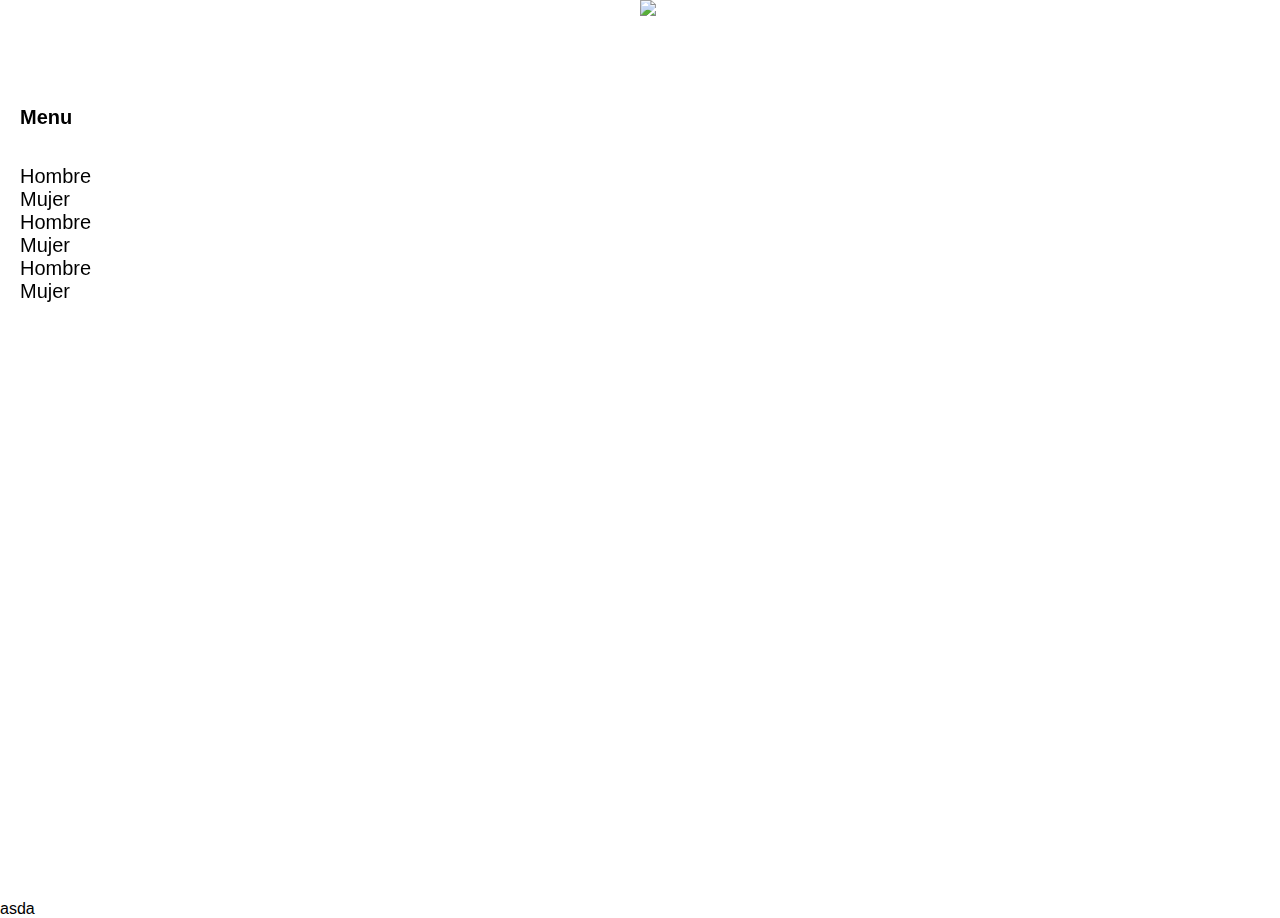
==== index.html @ bc40ebf6 "18/10/2024 index.html por acabar" ====
<!DOCTYPE html>
<html lang="en">

<head>
    <meta charset="UTF-8">
    <meta name="viewport" content="width=device-width, initial-scale=1.0">
    <title>Document</title>
    <link rel="stylesheet" href="styles/index.css">
</head>

<body>
    <header>
        <nav>
            <div class="barra">
                <object type="image/svg+xml" data="icons/menu.svg" ></object>
                <ul>
                    <h2>Menu</h2>
                    <div></div>
                    <li><a href="#">Hombre</a></li>
                    <li><a href="#">Mujer</a></li>
                    <li><a href="#">Hombre</a></li>
                    <li><a href="#">Mujer</a></li>
                    <li><a href="#">Hombre</a></li>
                    <li><a href="#">Mujer</a></li>
                </ul>
            </div>   
        </nav>
        <div id="logo">
            <a href="#">
                <h1>URBAN NOMAD</h1>
            </a>
        </div>
        <div id="login">
            <img src="icons/user.svg" />
            <img src="icons/cesta.svg" />
        </div>
    </header>
    <div id="selector">
        <div id="mujer">
            <a href="#" >
                <img
                    src="https://i.pinimg.com/564x/b0/9e/8f/b09e8f70f0c52ef1a77b757f2c679815.jpg" />
                <p>MUJER</p>
            </a>
        </div>
        <div id="hombre">
            <a href="#" >
                <img
                    src="https://i.pinimg.com/564x/b0/9e/8f/b09e8f70f0c52ef1a77b757f2c679815.jpg" />
                <p>HOMBRE</p>
            </a>
        </div>
    </div>
    <footer>
        asda
    </footer>
</body>

</html>
---- styles/index.css ----
body {
    margin: 0px;
    font-family: sans-serif;
}

header {
    width: 100%;
    z-index: 1;
    height: 75px;
    position: fixed;
    margin: 0px;
    display: flex;
    align-items: center;
}

header nav {
    width: 33.3%;
    height: 100%;
}

header nav object {
    width: 35px;
    stroke: white;
    margin-left: 30px;
    margin-top: 30px;
}

header #logo {
    font-size: 25px;
    width: 33.3%;
    text-align: center;

}

header #logo a {
    text-decoration: none;
    color: white;
}

header #login {
    text-align: right;
    width: 33.3%;

}

header #login img {
    width: 35px;
    margin-right: 30px;
}

#selector {
    width: 100%;
    height: 100vh;
    overflow: hidden;
    display: grid;
    grid-template-columns: 50% 50%;
}

#selector #mujer,
#selector #hombre {
    width: 100%;
    overflow: hidden;
    position: relative;
}

#selector #mujer img,
#selector #hombre img {
    width: 100%;
    /* Set width to 100% of the grid cell */

}

#selector p {
    width: 100%;
    position: absolute;
    top: 50%;
    font-weight: bold;
    color: white;
    /* Color del texto */
    font-size: 70px;
    text-align: center;
}

.barra {
    width: 10%;
    height: 10%;
    position: fixed;
    transition: .1s all;
    z-index: 2;
}

.barra ul {
    padding: 0px;
    text-align: left;
}

.barra li {
    position: .1 all;
}

.barra a {
    text-decoration: none;
    list-style: none;

    transition: .1 all;
    font-size: 0px;
    padding: 0px;
}

.barra h2 {
    color: black;
    padding: 0px;
    font-size: 0px;
    transition: .1 all;
}

.barra:hover {
    width: 40%;
    height: 100%;
    background-color: white;
}

.barra:hover a {
    font-size: 20px;
    padding: 20px;
    color: black;
    text-align: left;
}

.barra:hover h2 {
    font-size: 20px;
    padding: 20px;
    color: black;
    text-align: left;
}
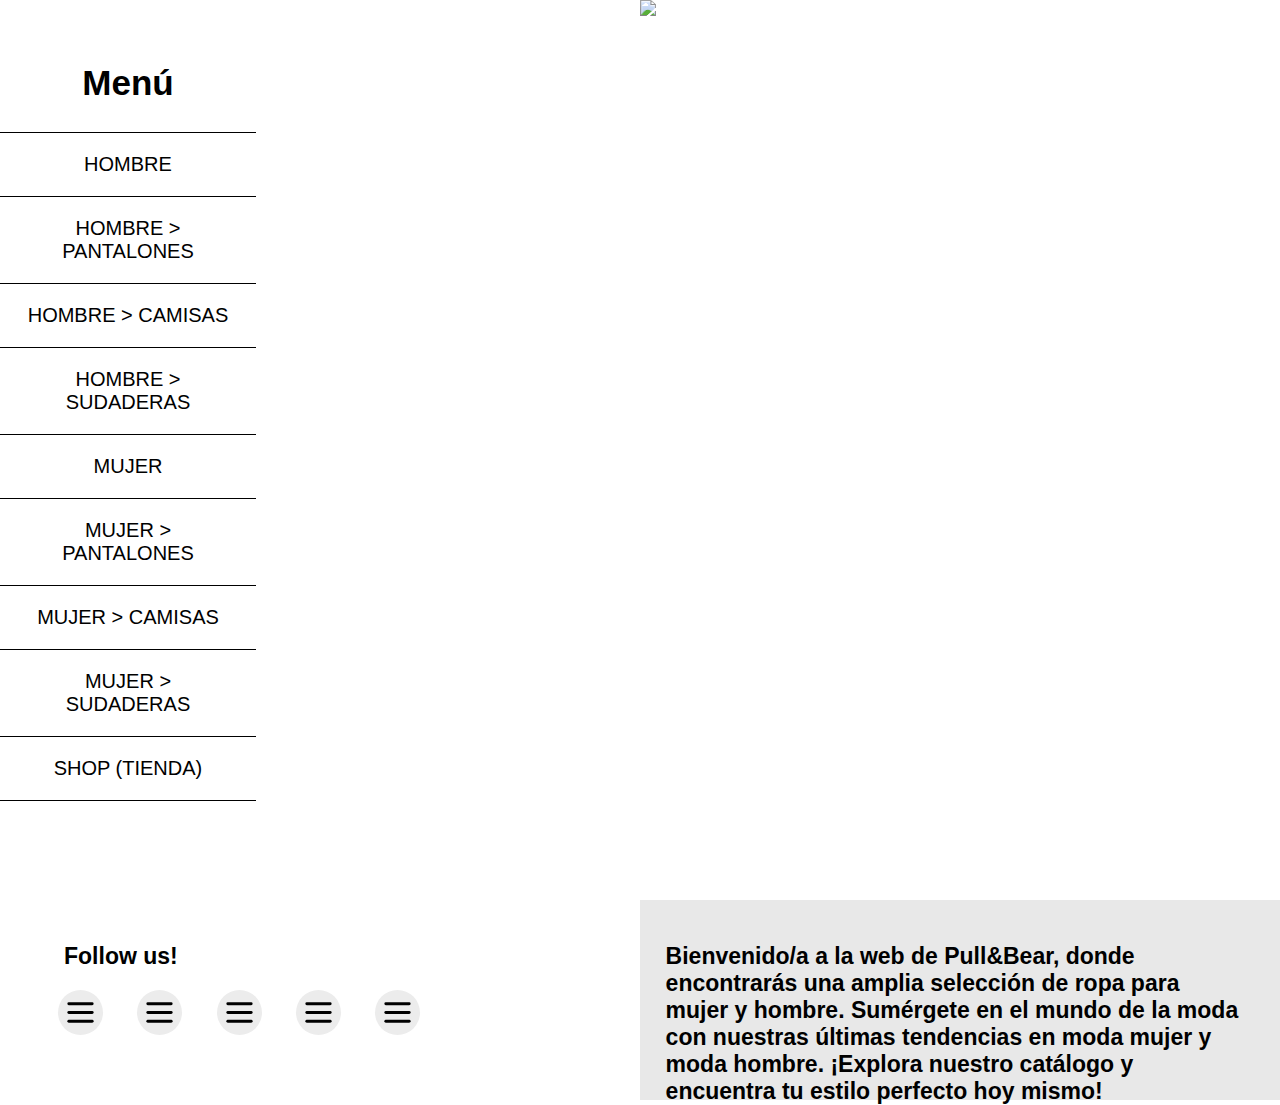
==== commit 8cbfcf46: "19/10/24 index.html casi acabado" ====
--- a/index.html
+++ b/index.html
@@ -13,15 +13,20 @@
         <nav>
             <div class="barra">
                 <object type="image/svg+xml" data="icons/menu.svg" ></object>
+                <h2>
+                    Menú
+                </h2>
                 <ul>
-                    <h2>Menu</h2>
-                    <div></div>
-                    <li><a href="#">Hombre</a></li>
-                    <li><a href="#">Mujer</a></li>
-                    <li><a href="#">Hombre</a></li>
-                    <li><a href="#">Mujer</a></li>
-                    <li><a href="#">Hombre</a></li>
-                    <li><a href="#">Mujer</a></li>
+                    <li><a href="#">HOMBRE</a></li>
+                    <li><a href="#">HOMBRE > PANTALONES</a></li>
+                    <li><a href="#">HOMBRE > CAMISAS</a></li>
+                    <li><a href="#">HOMBRE > SUDADERAS</a></li>
+                    <li><a href="#">MUJER</a></li>
+                    <li><a href="#">MUJER > PANTALONES</a></li>
+                    <li><a href="#">MUJER > CAMISAS</a></li>
+                    <li><a href="#">MUJER > SUDADERAS</a></li>
+                    <li><a href="#">SHOP (TIENDA) </a></li>
+                   
                 </ul>
             </div>   
         </nav>
@@ -37,22 +42,34 @@
     </header>
     <div id="selector">
         <div id="mujer">
-            <a href="#" >
+            <a href="#mujer" >
                 <img
-                    src="https://i.pinimg.com/564x/b0/9e/8f/b09e8f70f0c52ef1a77b757f2c679815.jpg" />
+                    src="https://static.pullandbear.net/2/static2/itxwebstandard/responsive/genderselector/woman.jpg?20241019022702" />
                 <p>MUJER</p>
             </a>
         </div>
         <div id="hombre">
-            <a href="#" >
+            <a href="#hombre" >
                 <img
-                    src="https://i.pinimg.com/564x/b0/9e/8f/b09e8f70f0c52ef1a77b757f2c679815.jpg" />
+                    src="https://static.pullandbear.net/2/static2/itxwebstandard/responsive/genderselector/man.jpg?20241019022702" />
                 <p>HOMBRE</p>
             </a>
         </div>
     </div>
     <footer>
-        asda
+        <div id="info">
+            <p>Follow us!</p>
+            <div>
+                <object type="image/svg+xml" data="icons/menu_negro.svg"></object>
+                <object type="image/svg+xml" data="icons/menu_negro.svg" ></object>
+                <object type="image/svg+xml" data="icons/menu_negro.svg" ></object>
+                <object type="image/svg+xml" data="icons/menu_negro.svg" ></object>
+                <object type="image/svg+xml" data="icons/menu_negro.svg" ></object>
+            </div>
+        </div>
+        <div id="text">
+            <p>Bienvenido/a a la web de Pull&Bear, donde encontrarás una amplia selección de ropa para mujer y hombre. Sumérgete en el mundo de la moda con nuestras últimas tendencias en moda mujer y moda hombre. ¡Explora nuestro catálogo y encuentra tu estilo perfecto hoy mismo!</p>
+        </div>
     </footer>
 </body>
 
--- a/styles/index.css
+++ b/styles/index.css
@@ -18,118 +18,210 @@
     height: 100%;
 }
 
-header nav object {
+header #logo {
+    font-size: 25px;
+    width: 33.3%;
+    text-align: center;
+}
+
+header #logo a {
+    text-decoration: none;
+    color: white;
+}
+
+header #login {
+    text-align: right;
+    width: 33.3%;
+}
+
+header #login img {
+    width: 35px;
+    margin-right: 30px;
+}
+
+#selector {
+    width: 100%;
+    height: 100vh;
+    overflow: hidden;
+    display: grid;
+    grid-template-columns: 50% 50%;
+}
+
+#selector #mujer,
+#selector #hombre {
+    width: 100%;
+    overflow: hidden;
+    position: relative;
+}
+
+#selector #mujer img,
+#selector #hombre img {
+    width: 100%;
+}
+
+#selector p {
+    width: 100%;
+    position: absolute;
+    top: 45%;
+    font-weight: bold;
+    color: white;
+    font-size: 70px;
+    text-align: center;
+}
+
+.barra {
+    position: absolute;
+    width: 10%;
+    height: 10%;
+    position: fixed;
+    transition: .2s all;
+    z-index: 2;
+}
+
+.barra object {
     width: 35px;
     stroke: white;
     margin-left: 30px;
     margin-top: 30px;
 }
 
-header #logo {
-    font-size: 25px;
-    width: 33.3%;
-    text-align: center;
-
-}
-
-header #logo a {
-    text-decoration: none;
-    color: white;
-}
-
-header #login {
-    text-align: right;
-    width: 33.3%;
-
-}
-
-header #login img {
-    width: 35px;
-    margin-right: 30px;
-}
-
-#selector {
-    width: 100%;
-    height: 100vh;
-    overflow: hidden;
-    display: grid;
-    grid-template-columns: 50% 50%;
-}
-
-#selector #mujer,
-#selector #hombre {
-    width: 100%;
-    overflow: hidden;
-    position: relative;
-}
-
-#selector #mujer img,
-#selector #hombre img {
-    width: 100%;
-    /* Set width to 100% of the grid cell */
-
-}
-
-#selector p {
-    width: 100%;
-    position: absolute;
-    top: 50%;
-    font-weight: bold;
-    color: white;
-    /* Color del texto */
-    font-size: 70px;
-    text-align: center;
-}
-
-.barra {
-    width: 10%;
-    height: 10%;
-    position: fixed;
-    transition: .1s all;
-    z-index: 2;
+.barra h2 {
+    text-align: center;
+    font-size: 0px;
 }
 
 .barra ul {
+    text-align: center;
     padding: 0px;
-    text-align: left;
 }
 
 .barra li {
-    position: .1 all;
+    transition: .3s all;
 }
 
 .barra a {
     text-decoration: none;
     list-style: none;
-
-    transition: .1 all;
     font-size: 0px;
     padding: 0px;
 }
 
-.barra h2 {
-    color: black;
+.barra:hover object {
     padding: 0px;
-    font-size: 0px;
-    transition: .1 all;
+    height: 0px;
 }
 
 .barra:hover {
-    width: 40%;
+    width: 20%;
     height: 100%;
-    background-color: white;
+    background-color: #FFFFFF;
+}
+
+.barra:hover h2 {
+    font-size: 35px;
 }
 
 .barra:hover a {
     font-size: 20px;
+    color: black;
+    display: block;
     padding: 20px;
-    color: black;
-    text-align: left;
-}
-
-.barra:hover h2 {
-    font-size: 20px;
-    padding: 20px;
-    color: black;
-    text-align: left;
+}
+
+.barra:hover li {
+    border-top: 1px solid black;
+}
+
+.barra:hover ul:last-of-type {
+    border-bottom: 1px solid black;
+}
+
+.barra:hover a:hover {
+    transition: .3s all;
+    font-size: 25px;
+    padding: 30px 0px;
+    background-color: rgb(214, 214, 214);
+}
+
+footer {
+    width: 100%;
+    height: 200px;
+    display: grid;
+    grid-template-columns: 50% 50%;
+}
+
+#info {
+    position: relative;
+    width: 100%;
+}
+
+#text {
+    position: relative;
+    width: 100%;
+    background-color: rgb(232, 232, 232);
+}
+
+#text p {
+    position: absolute;
+    top: 10%;
+    left: 4%;
+    margin-right: 5%;
+    font-size: 23px;
+    font-weight: bold;
+}
+
+#info p {
+    position: absolute;
+    font-weight: bold;
+    font-size: 23px;
+    top: 10%;
+    left: 10%;
+}
+
+#info div {
+    position: absolute;
+    top: 40%;
+    left: 9%;
+}
+
+footer div object {
+    width: 35px;
+    padding: 5px;
+    background-color: rgb(236, 236, 236);
+    border-radius: 50%;
+    margin-right: 30px;
+    margin-top: 10px;
+}
+
+footer div a {
+    padding: 30px;
+}
+
+@media (max-width: 1100px) {
+    .barra:hover {
+        width: 40%;
+    }
+
+    header {
+        height: 125px;
+    }
+
+    #selector {
+        height: 130vh;
+        grid-template-columns: 100%;
+        grid-template-rows: 50% 50%;
+    }
+
+    #selector #mujer,
+    #selector #hombre {
+        width: 100%;
+        overflow: hidden;
+        position: relative;
+    }
+
+    footer {
+        height: 500px;
+        grid-template-columns: 100%;
+        grid-template-rows: 50% 50%;
+    }
 }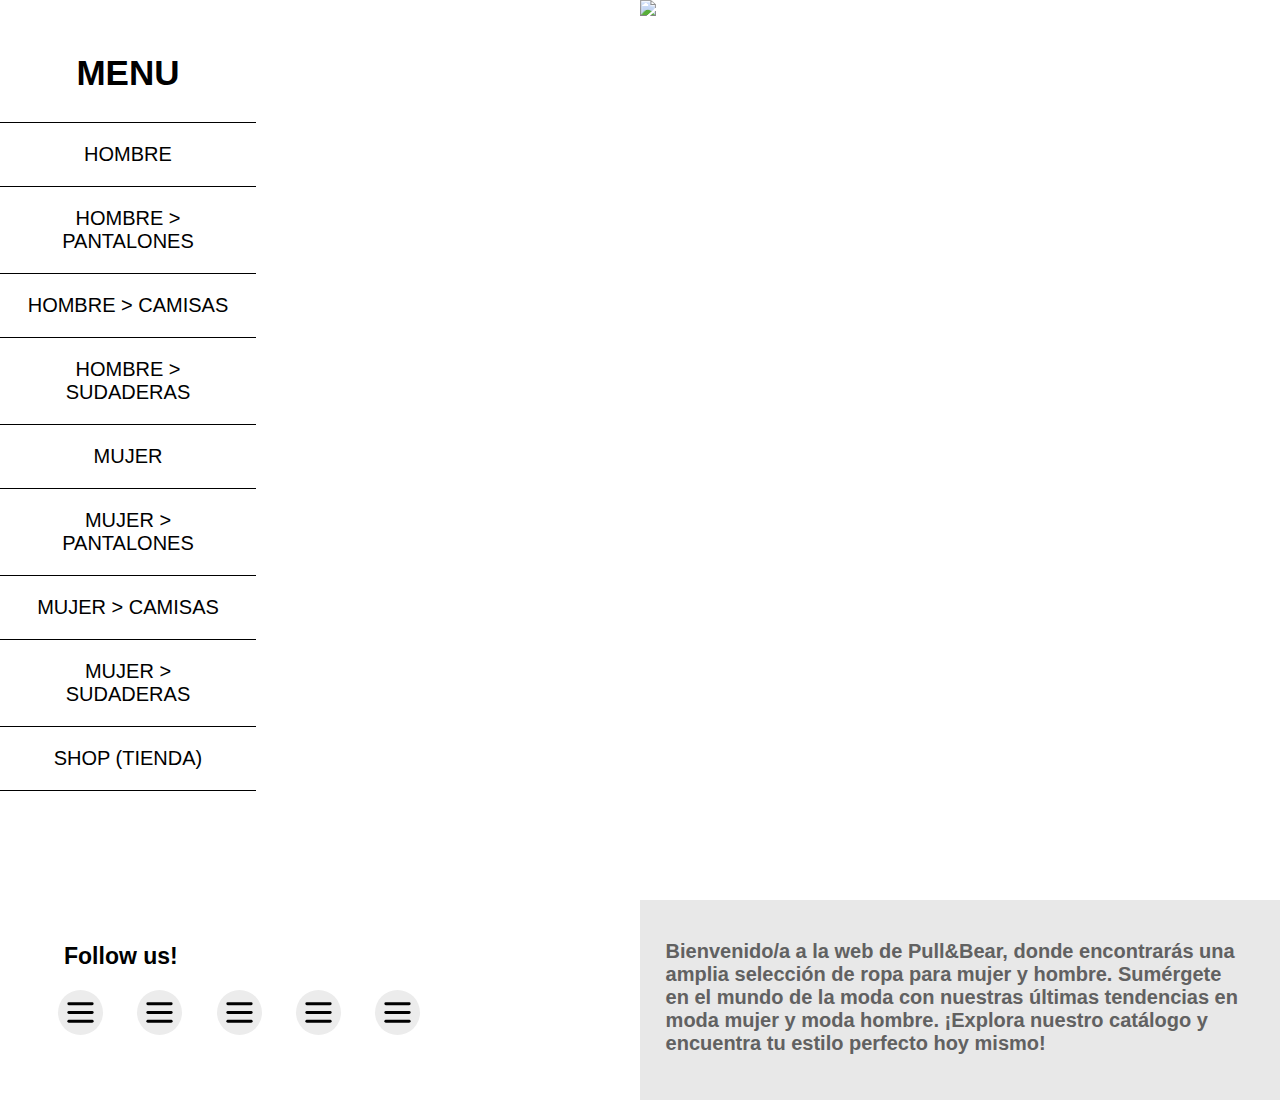
==== commit 8ba490e5: "22/10/24 hombre.html en proceso" ====
--- a/index.html
+++ b/index.html
@@ -14,15 +14,15 @@
             <div class="barra">
                 <object type="image/svg+xml" data="icons/menu.svg" ></object>
                 <h2>
-                    Menú
+                    MENU
                 </h2>
                 <ul>
-                    <li><a href="#">HOMBRE</a></li>
+                    <li><a href="./hombre/hombre.html">HOMBRE</a></li>
                     <li><a href="#">HOMBRE > PANTALONES</a></li>
                     <li><a href="#">HOMBRE > CAMISAS</a></li>
                     <li><a href="#">HOMBRE > SUDADERAS</a></li>
                     <li><a href="#">MUJER</a></li>
-                    <li><a href="#">MUJER > PANTALONES</a></li>
+                    <li><a href="./mujer/mujer.html">MUJER > PANTALONES</a></li>
                     <li><a href="#">MUJER > CAMISAS</a></li>
                     <li><a href="#">MUJER > SUDADERAS</a></li>
                     <li><a href="#">SHOP (TIENDA) </a></li>
@@ -36,20 +36,19 @@
             </a>
         </div>
         <div id="login">
-            <img src="icons/user.svg" />
-            <img src="icons/cesta.svg" />
+            <object type="image/svg+xml" data="icons/user.svg" ></object>
         </div>
     </header>
     <div id="selector">
         <div id="mujer">
-            <a href="#mujer" >
+            <a href="./mujer/mujer.html" >
                 <img
                     src="https://static.pullandbear.net/2/static2/itxwebstandard/responsive/genderselector/woman.jpg?20241019022702" />
                 <p>MUJER</p>
             </a>
         </div>
         <div id="hombre">
-            <a href="#hombre" >
+            <a href="./hombre/hombre.html" >
                 <img
                     src="https://static.pullandbear.net/2/static2/itxwebstandard/responsive/genderselector/man.jpg?20241019022702" />
                 <p>HOMBRE</p>
--- a/styles/index.css
+++ b/styles/index.css
@@ -30,13 +30,14 @@
 }
 
 header #login {
-    text-align: right;
+    text-align: right; 
     width: 33.3%;
 }
 
-header #login img {
+header #login object{
     width: 35px;
     margin-right: 30px;
+    margin-top: 5px;
 }
 
 #selector {
@@ -82,7 +83,7 @@
     width: 35px;
     stroke: white;
     margin-left: 30px;
-    margin-top: 30px;
+    margin-top: 20px;
 }
 
 .barra h2 {
@@ -147,6 +148,7 @@
     width: 100%;
     height: 200px;
     display: grid;
+    overflow: hidden;
     grid-template-columns: 50% 50%;
 }
 
@@ -158,6 +160,7 @@
 #text {
     position: relative;
     width: 100%;
+    height: 100%;
     background-color: rgb(232, 232, 232);
 }
 
@@ -166,7 +169,8 @@
     top: 10%;
     left: 4%;
     margin-right: 5%;
-    font-size: 23px;
+    font-size: 20px;
+    color: rgb(97, 97, 97);
     font-weight: bold;
 }
 
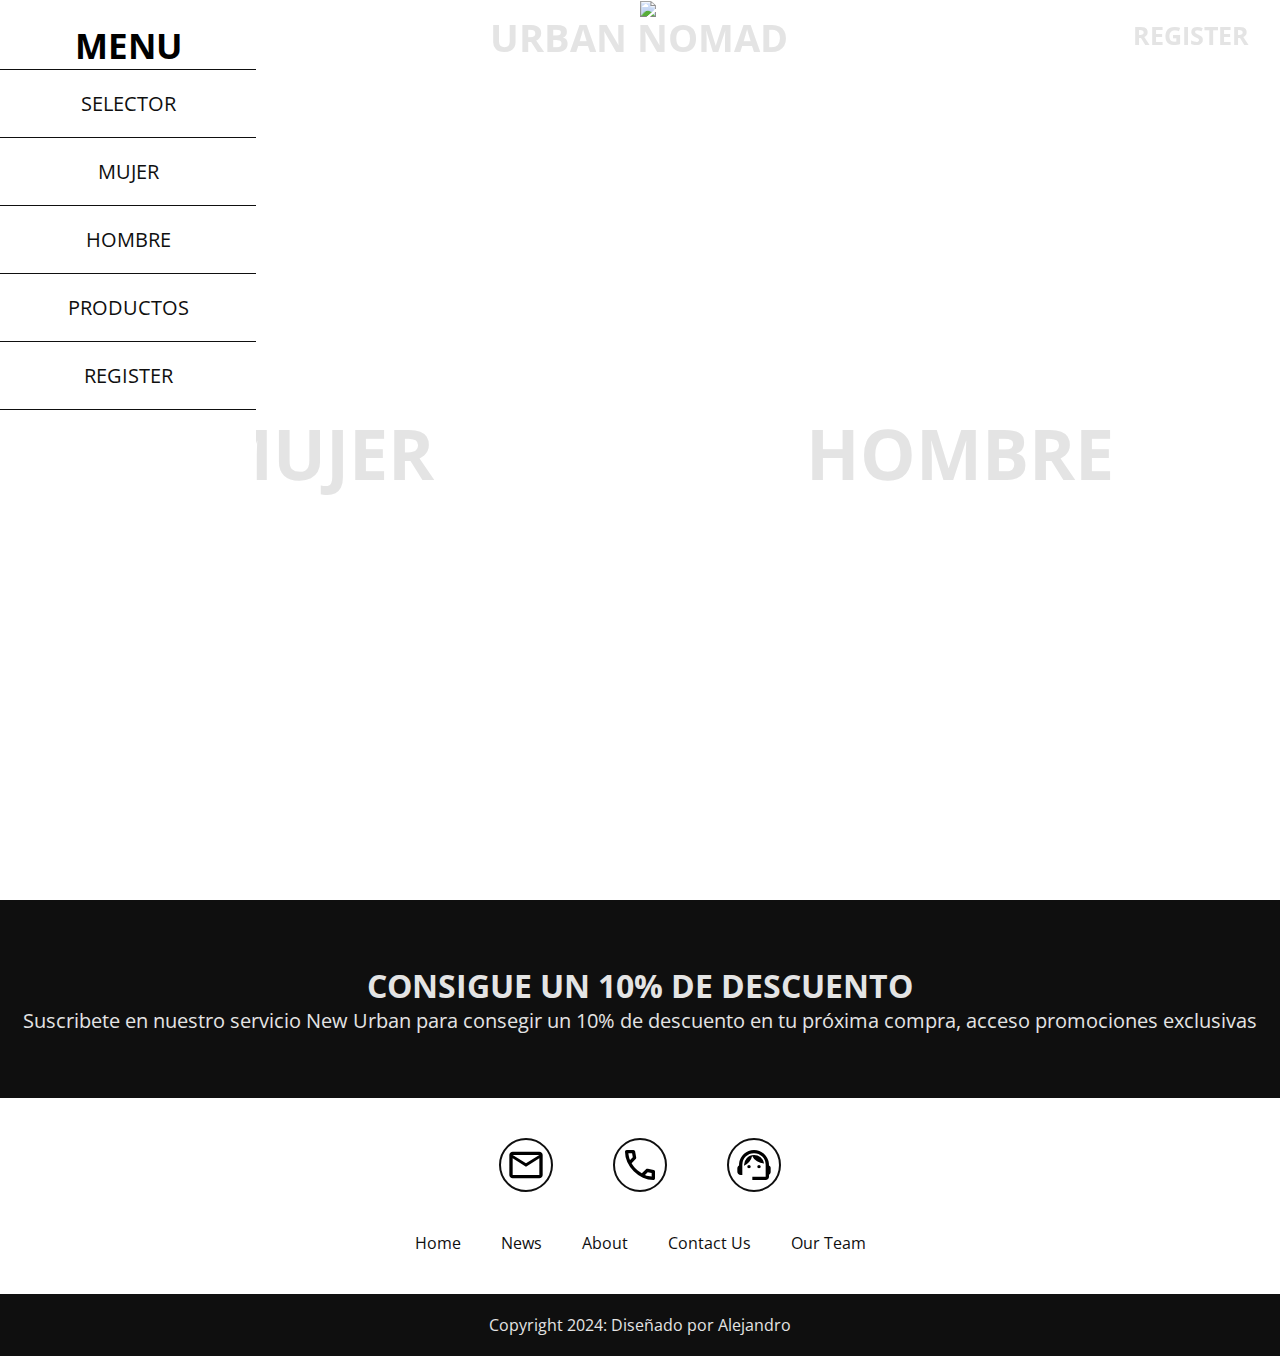
==== commit df899537: "27/11/2024 Login -> Register" ====
--- a/index.html
+++ b/index.html
@@ -4,70 +4,89 @@
 <head>
     <meta charset="UTF-8">
     <meta name="viewport" content="width=device-width, initial-scale=1.0">
-    <title>Document</title>
-    <link rel="stylesheet" href="styles/index.css">
+    <title>URBAN NOMAD</title>
+    <link rel="stylesheet" href="../css/estiloglobal.css" />
+    <link rel="stylesheet" href="../css/index.css">
+    <link href="https://fonts.googleapis.com/css?family=Open+Sans:400,600,300" rel="stylesheet" type="text/css">
 </head>
 
 <body>
     <header>
         <nav>
             <div class="barra">
-                <object type="image/svg+xml" data="icons/menu.svg" ></object>
+                <svg xmlns="http://www.w3.org/2000/svg" viewBox="0 -960 960 960">
+                    <path d="M120-240v-80h720v80H120Zm0-200v-80h720v80H120Zm0-200v-80h720v80H120Z" />
+                </svg>
                 <h2>
                     MENU
                 </h2>
                 <ul>
-                    <li><a href="./hombre/hombre.html">HOMBRE</a></li>
-                    <li><a href="#">HOMBRE > PANTALONES</a></li>
-                    <li><a href="#">HOMBRE > CAMISAS</a></li>
-                    <li><a href="#">HOMBRE > SUDADERAS</a></li>
-                    <li><a href="#">MUJER</a></li>
-                    <li><a href="./mujer/mujer.html">MUJER > PANTALONES</a></li>
-                    <li><a href="#">MUJER > CAMISAS</a></li>
-                    <li><a href="#">MUJER > SUDADERAS</a></li>
-                    <li><a href="#">SHOP (TIENDA) </a></li>
-                   
+                    <li><a href="index.html">SELECTOR</a></li>
+                    <li><a href="pages/mujer.html">MUJER</a></li>
+                    <li><a href="pages/hombre.html">HOMBRE</a></li>
+                    <li><a href="pages/productos.html">PRODUCTOS</a></li>
+                    <li><a href="pages/register.html">REGISTER</a></li>
                 </ul>
-            </div>   
+            </div>
         </nav>
         <div id="logo">
-            <a href="#">
-                <h1>URBAN NOMAD</h1>
+            <a href="index.html">
+                <h2>URBAN NOMAD</h2>
             </a>
         </div>
         <div id="login">
-            <object type="image/svg+xml" data="icons/user.svg" ></object>
+            <a href="pages/register.html">REGISTER</a>
         </div>
     </header>
     <div id="selector">
         <div id="mujer">
-            <a href="./mujer/mujer.html" >
+            <a href="pages/mujer.html">
                 <img
                     src="https://static.pullandbear.net/2/static2/itxwebstandard/responsive/genderselector/woman.jpg?20241019022702" />
                 <p>MUJER</p>
             </a>
         </div>
         <div id="hombre">
-            <a href="./hombre/hombre.html" >
+            <a href="pages/hombre.html">
                 <img
                     src="https://static.pullandbear.net/2/static2/itxwebstandard/responsive/genderselector/man.jpg?20241019022702" />
                 <p>HOMBRE</p>
             </a>
         </div>
     </div>
+    <aside>
+        <div id="descuento">
+            <h1>CONSIGUE UN 10% DE DESCUENTO</h1>
+            <p>Suscribete en nuestro servicio New Urban para consegir un 10% de descuento en tu próxima compra, acceso
+                promociones exclusivas </p>
+        </div>
+    </aside>
     <footer>
-        <div id="info">
-            <p>Follow us!</p>
-            <div>
-                <object type="image/svg+xml" data="icons/menu_negro.svg"></object>
-                <object type="image/svg+xml" data="icons/menu_negro.svg" ></object>
-                <object type="image/svg+xml" data="icons/menu_negro.svg" ></object>
-                <object type="image/svg+xml" data="icons/menu_negro.svg" ></object>
-                <object type="image/svg+xml" data="icons/menu_negro.svg" ></object>
+        <div id="media">
+            <div id="logos">
+                <a href="#"><svg xmlns="http://www.w3.org/2000/svg" viewBox="0 -960 960 960">
+                        <path
+                            d="M160-160q-33 0-56.5-23.5T80-240v-480q0-33 23.5-56.5T160-800h640q33 0 56.5 23.5T880-720v480q0 33-23.5 56.5T800-160H160Zm320-280L160-640v400h640v-400L480-440Zm0-80 320-200H160l320 200ZM160-640v-80 480-400Z" />
+                    </svg></a>
+                <a href="#"><svg xmlns="http://www.w3.org/2000/svg" viewBox="0 -960 960 960">
+                        <path
+                            d="M798-120q-125 0-247-54.5T329-329Q229-429 174.5-551T120-798q0-18 12-30t30-12h162q14 0 25 9.5t13 22.5l26 140q2 16-1 27t-11 19l-97 98q20 37 47.5 71.5T387-386q31 31 65 57.5t72 48.5l94-94q9-9 23.5-13.5T670-390l138 28q14 4 23 14.5t9 23.5v162q0 18-12 30t-30 12ZM241-600l66-66-17-94h-89q5 41 14 81t26 79Zm358 358q39 17 79.5 27t81.5 13v-88l-94-19-67 67ZM241-600Zm358 358Z" />
+                    </svg></a>
+                <a href="#"><svg xmlns="http://www.w3.org/2000/svg" viewBox="0 -960 960 960">
+                        <path
+                            d="M440-120v-80h320v-284q0-117-81.5-198.5T480-764q-117 0-198.5 81.5T200-484v244h-40q-33 0-56.5-23.5T80-320v-80q0-21 10.5-39.5T120-469l3-53q8-68 39.5-126t79-101q47.5-43 109-67T480-840q68 0 129 24t109 66.5Q766-707 797-649t40 126l3 52q19 9 29.5 27t10.5 38v92q0 20-10.5 38T840-249v49q0 33-23.5 56.5T760-120H440Zm-80-280q-17 0-28.5-11.5T320-440q0-17 11.5-28.5T360-480q17 0 28.5 11.5T400-440q0 17-11.5 28.5T360-400Zm240 0q-17 0-28.5-11.5T560-440q0-17 11.5-28.5T600-480q17 0 28.5 11.5T640-440q0 17-11.5 28.5T600-400Zm-359-62q-7-106 64-182t177-76q89 0 156.5 56.5T720-519q-91-1-167.5-49T435-698q-16 80-67.5 142.5T241-462Z" />
+                    </svg></a>
             </div>
-        </div>
-        <div id="text">
-            <p>Bienvenido/a a la web de Pull&Bear, donde encontrarás una amplia selección de ropa para mujer y hombre. Sumérgete en el mundo de la moda con nuestras últimas tendencias en moda mujer y moda hombre. ¡Explora nuestro catálogo y encuentra tu estilo perfecto hoy mismo!</p>
+            <div id="enlaces">
+                <a href="#">Home</a>
+                <a href="#">News</a>
+                <a href="#">About</a>
+                <a href="#">Contact Us</a>
+                <a href="#">Our Team</a>
+            </div>
+            <div id="copyrigth">
+                <p>Copyright 2024: Diseñado por Alejandro</p>
+            </div>
         </div>
     </footer>
 </body>
--- a/css/estiloglobal.css
+++ b/css/estiloglobal.css
@@ -0,0 +1,195 @@
+*{
+    margin: 0px;
+    padding: 0px;
+    font-family: 'Open Sans';
+}
+
+header {
+    width: 100%;
+    z-index: 1;
+    height: 75px;
+    position: fixed;
+    margin: 0px;
+    display: flex;
+    align-items: center;
+}
+header nav {
+    width: 33.3%;
+    height: 100%;
+}
+header #logo {
+    font-size: 25px;
+    width: 33.3%;
+    text-align: center;
+}
+header #logo a {
+    text-decoration: none;
+    color: #0F0F0F;
+}
+header #login {
+    text-align: right; 
+    width: 33.3%;
+    margin-top: 35px;
+    height: 100%;
+}
+header #login a{
+    margin-right: 30px;
+    text-decoration: none;
+    font-weight: bold;
+    font-size: 25px;
+    color: #0F0F0F;
+}
+header #login a:hover{
+    text-decoration: underline;
+}
+.barra {
+    width: 5%;
+    height: 5%;
+    position: fixed;
+    transition: .2s all;
+    z-index: 2;
+}
+.barra svg {
+    margin-left: 30px;
+    margin-top: 15px;
+    height: 35px;
+    width: 35px;
+    fill:#0F0F0F;
+}
+.barra:hover svg {
+    padding: 0px;
+    height: 0px;
+}
+.barra h2 {
+    text-align: center;
+    font-size: 0px;
+}
+.barra ul {
+    text-align: center;
+    padding: 0px;
+}
+.barra li {
+    transition: .3s all;
+}
+.barra a {
+    text-decoration: none;
+    list-style: none;
+    font-size: 0px;
+    padding: 0px;
+}
+
+.barra:hover {
+    width: 20%;
+    height: 100%;
+    background-color: #FFFFFF;
+}
+.barra:hover h2 {
+    font-size: 35px;
+}
+.barra:hover a {
+    font-size: 20px;
+    color: #0F0F0F;
+    display: block;
+    padding: 20px;
+}
+.barra:hover li {
+    border-top: 1px solid #0F0F0F;
+}
+.barra:hover ul:last-of-type {
+    border-bottom: 1px solid #0F0F0F;
+}
+.barra:hover a:hover {
+    transition: .3s all;
+    font-size: 25px;
+    padding: 30px 0px;
+    background-color: #DDDDDD;
+}
+
+footer{
+    width: 100%;
+}
+aside #descuento{
+    text-align: center;
+    width: 100%;
+    background-color: #0F0F0F;
+    color: #e4e4e4;
+    padding: 5% 0%; 
+}
+footer #descuento h1{
+    font-size: 50px;
+}
+aside #descuento p{
+    font-size: 20px;
+}
+aside #media{
+    width: 100%;
+}
+footer #logos{
+    width: 100%;
+    display: flex;
+    justify-content: center;
+    gap: 60px;
+    margin: 40px 0px;
+}
+footer #logos a{
+    width: 50px;
+    height: 50px;
+    border-radius: 50%;
+    border: 2px solid #0F0F0F;
+    display: flex;
+    justify-content: center;
+    align-items: center;
+}
+footer #enlaces{
+    width: 100%;
+    display: flex;
+    justify-content: center;
+    gap: 40px;
+    margin-bottom: 40px;
+}
+footer #enlaces a:hover{
+    text-decoration: underline;
+}
+footer #enlaces a{
+    text-decoration: none;
+    color: #0F0F0F;
+}
+footer #copyrigth{
+    width: 100%;
+    background-color: #0F0F0F;
+    color: #e4e4e4;
+    text-align: center;
+}
+footer #copyrigth{
+    padding: 20px 0px;
+}
+footer a svg{
+    width: 40px;
+    height: 40px;
+}
+
+@media (max-width: 1100px) {
+    .barra:hover {
+        width: 40%;
+    }
+    header {
+        height: 125px;
+    }
+    header #logo h2{
+        display: none;  
+    }
+    aside #descuento h1{
+        font-size: 15px;
+    }
+    aside #descuento p{
+        font-size: 10px;
+    }
+    .barra:hover a {
+        font-size: 15px;
+        padding: 15px;
+    }
+    .barra:hover a:hover {
+        font-size: 15px;
+        padding: 20px 0px;
+    }
+}--- a/css/index.css
+++ b/css/index.css
@@ -0,0 +1,49 @@
+header #logo h2{
+    color: #E4E4E4;
+}
+header #login a{
+    color: #E4E4E4;
+}
+.barra svg {
+    fill: #E4E4E4;
+}
+#selector {
+    width: 100%;
+    height: 100vh;
+    overflow: hidden;
+    display: grid;
+    grid-template-columns: 50% 50%;
+}
+#selector #mujer,
+#selector #hombre {
+    width: 100%;
+    overflow: hidden;
+    position: relative;
+}
+
+#selector #mujer img,
+#selector #hombre img {
+    width: 100%;
+}
+#selector p {
+    width: 100%;
+    position: absolute;
+    top: 45%;
+    font-weight: bold;
+    color: #E4E4E4;
+    font-size: 70px;
+    text-align: center;
+}
+@media (max-width: 1100px) {
+    #selector {
+        height: 130vh;
+        grid-template-columns: 100%;
+        grid-template-rows: 50% 50%;
+    }
+    #selector #mujer,
+    #selector #hombre {
+        width: 100%;
+        overflow: hidden;
+        position: relative;
+    }
+}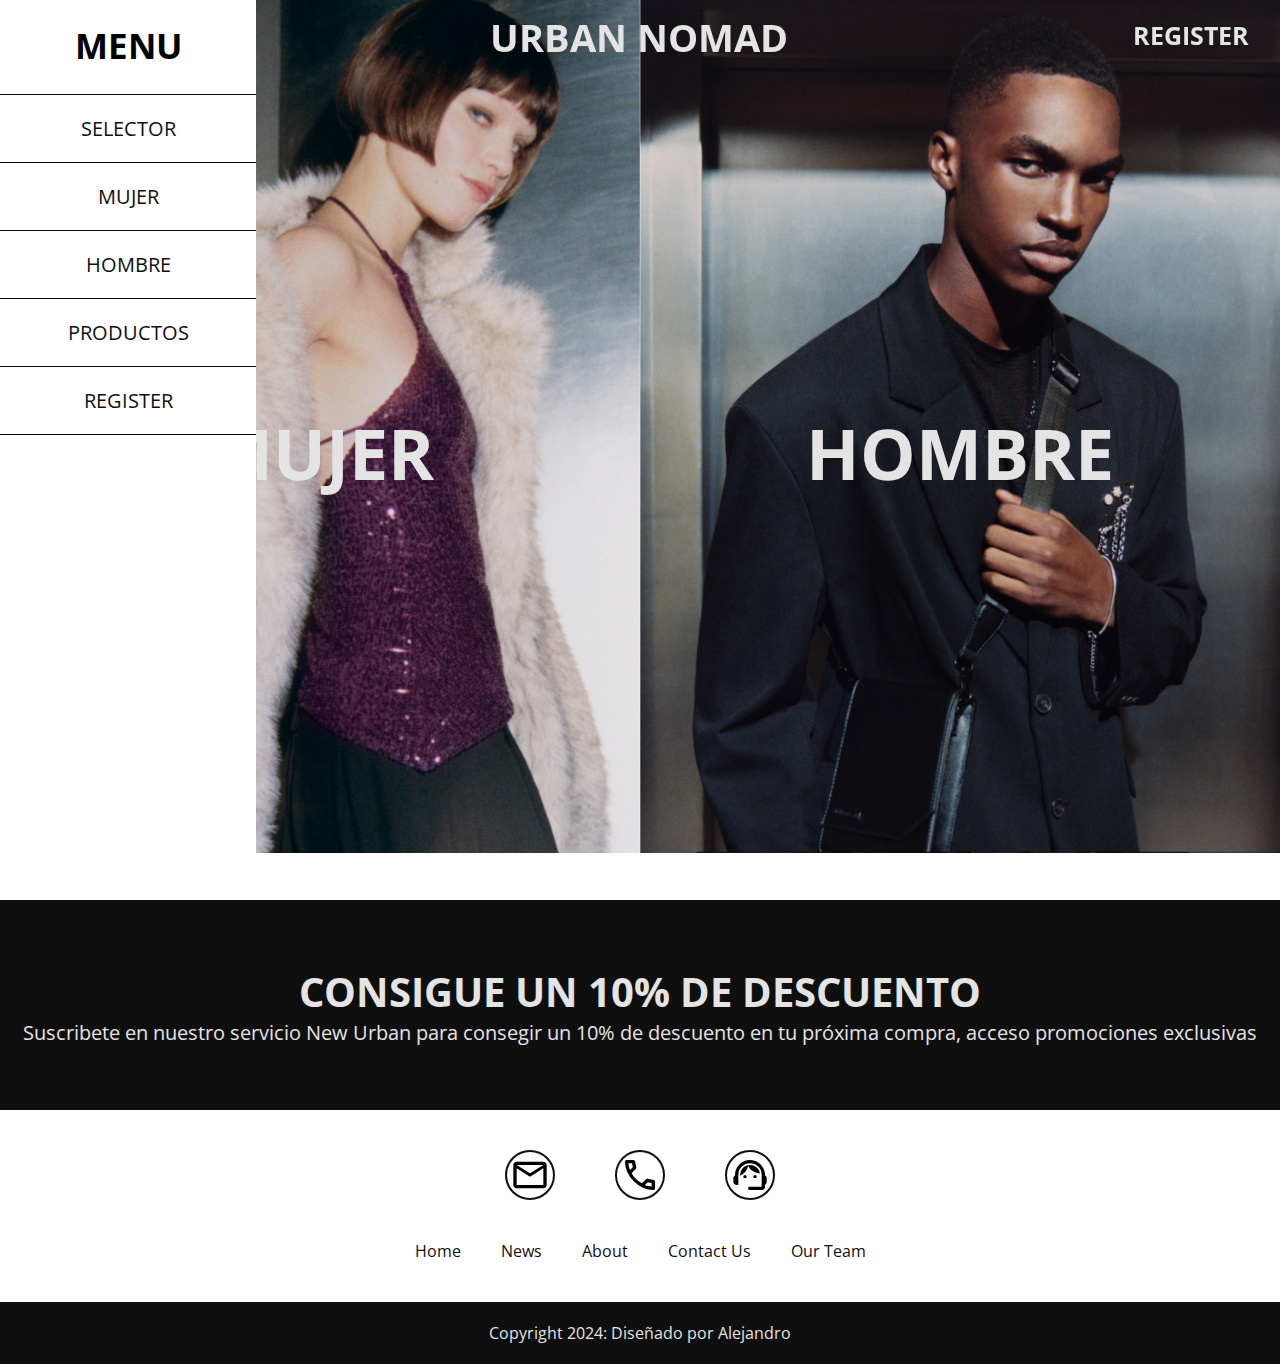
==== commit 9b7e4aa7: "29/11/24 Urban nomad acabado (por revisar)" ====
--- a/index.html
+++ b/index.html
@@ -5,8 +5,8 @@
     <meta charset="UTF-8">
     <meta name="viewport" content="width=device-width, initial-scale=1.0">
     <title>URBAN NOMAD</title>
-    <link rel="stylesheet" href="../css/estiloglobal.css" />
-    <link rel="stylesheet" href="../css/index.css">
+    <link rel="stylesheet" href="css/estiloglobal.css" />
+    <link rel="stylesheet" href="css/index.css">
     <link href="https://fonts.googleapis.com/css?family=Open+Sans:400,600,300" rel="stylesheet" type="text/css">
 </head>
 
@@ -42,14 +42,14 @@
         <div id="mujer">
             <a href="pages/mujer.html">
                 <img
-                    src="https://static.pullandbear.net/2/static2/itxwebstandard/responsive/genderselector/woman.jpg?20241019022702" />
+                    src="img/selector_mujer.jpg" />
                 <p>MUJER</p>
             </a>
         </div>
         <div id="hombre">
             <a href="pages/hombre.html">
                 <img
-                    src="https://static.pullandbear.net/2/static2/itxwebstandard/responsive/genderselector/man.jpg?20241019022702" />
+                    src="img/selector_hombre.jpg" />
                 <p>HOMBRE</p>
             </a>
         </div>
--- a/css/estiloglobal.css
+++ b/css/estiloglobal.css
@@ -2,6 +2,7 @@
     margin: 0px;
     padding: 0px;
     font-family: 'Open Sans';
+    box-sizing: border-box;
 }
 
 header {
@@ -63,6 +64,7 @@
 .barra h2 {
     text-align: center;
     font-size: 0px;
+    margin-bottom: 25px;
 }
 .barra ul {
     text-align: center;
@@ -104,10 +106,6 @@
     padding: 30px 0px;
     background-color: #DDDDDD;
 }
-
-footer{
-    width: 100%;
-}
 aside #descuento{
     text-align: center;
     width: 100%;
@@ -115,8 +113,8 @@
     color: #e4e4e4;
     padding: 5% 0%; 
 }
-footer #descuento h1{
-    font-size: 50px;
+aside #descuento h1{
+    font-size: 40px;
 }
 aside #descuento p{
     font-size: 20px;
@@ -124,6 +122,10 @@
 aside #media{
     width: 100%;
 }
+footer{
+    width: 100%;
+}
+
 footer #logos{
     width: 100%;
     display: flex;
@@ -139,6 +141,10 @@
     display: flex;
     justify-content: center;
     align-items: center;
+    transition: background-color 0.5s ease;
+}
+footer #logos a:hover{
+    background-color: #DDDDDD;
 }
 footer #enlaces{
     width: 100%;
@@ -183,6 +189,7 @@
     }
     aside #descuento p{
         font-size: 10px;
+        
     }
     .barra:hover a {
         font-size: 15px;
@@ -192,4 +199,21 @@
         font-size: 15px;
         padding: 20px 0px;
     }
+    footer #logos{
+        margin: 20px 0px;
+    }
+    footer #logos a{
+        width: 35px;
+        height: 35px;
+    }
+    footer #enlaces{
+        gap: 15px;
+    }
+    footer #enlaces a{
+        font-size: 15px;
+    }
+    footer a svg{
+        width: 25px;
+        height: 25px;
+    }
 }--- a/css/index.css
+++ b/css/index.css
@@ -24,6 +24,12 @@
 #selector #mujer img,
 #selector #hombre img {
     width: 100%;
+    transition: filter 0.7s ease;
+}
+#selector #mujer img:hover,
+#selector #hombre img:hover {
+    filter: brightness(0.8);
+    cursor: pointer;
 }
 #selector p {
     width: 100%;
